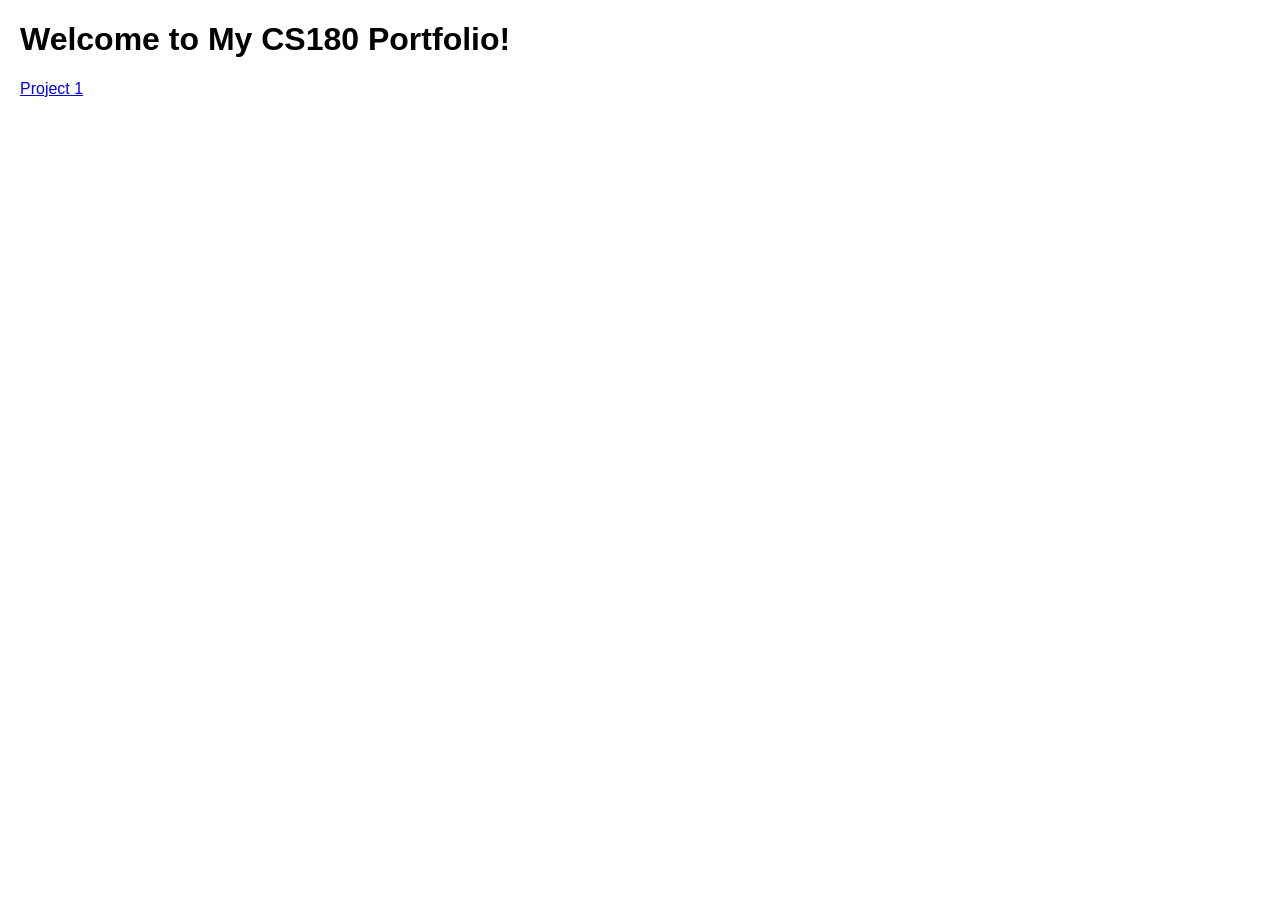
==== index.html @ 1bf8bff7 "First file" ====
<!DOCTYPE html>
<html>
<head>
    <title>My Portfolio</title>
    <style>
        body {
            font-family: Arial, sans-serif;
            margin: 20px;
        }
    </style>
</head>
<body>
    <h1>Welcome to My CS180 Portfolio!</h1>
    <a href="./1/index.html">Project 1</a>
</body>
</html>
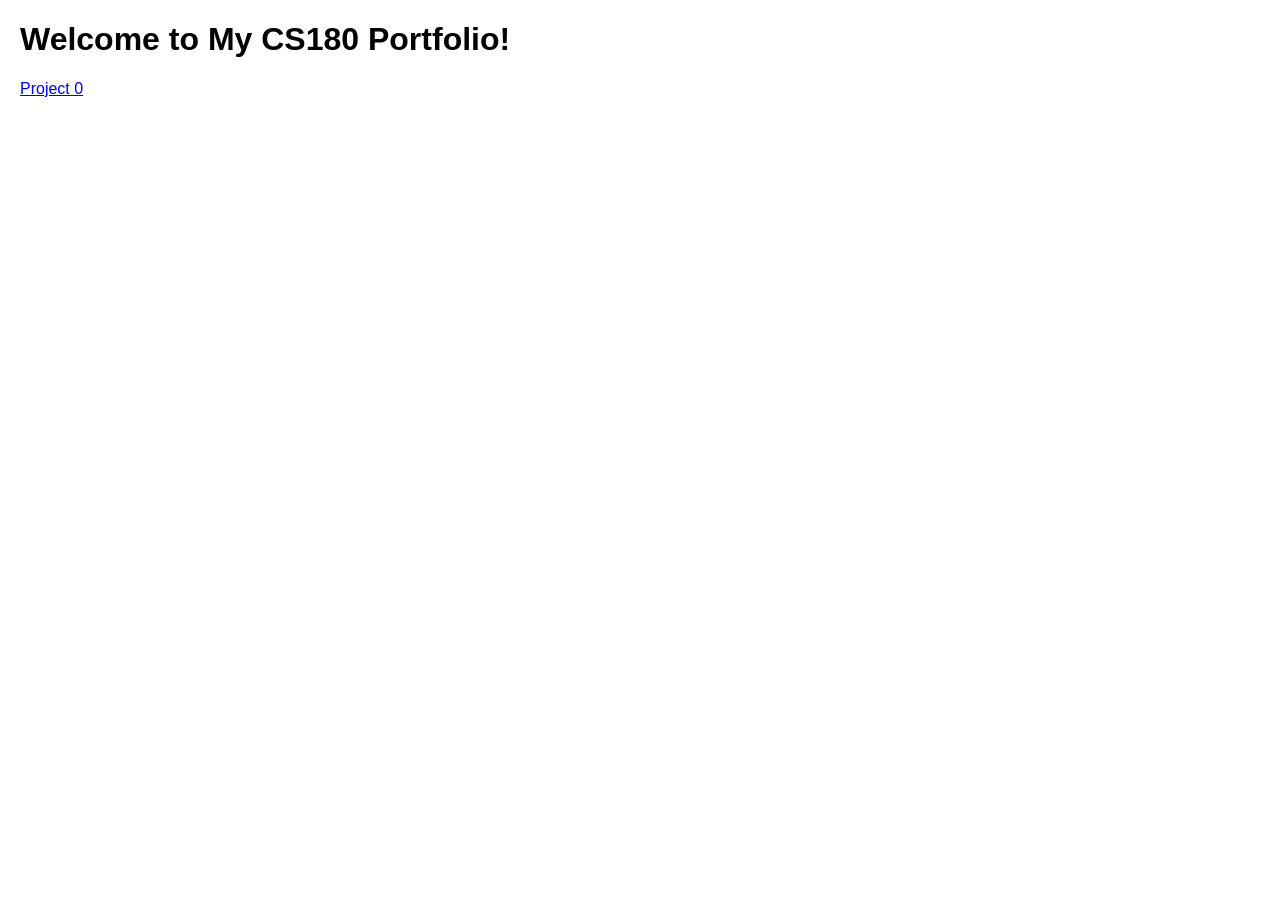
==== commit 08835257: "adding all images + text to website" ====
--- a/index.html
+++ b/index.html
@@ -11,6 +11,6 @@
 </head>
 <body>
     <h1>Welcome to My CS180 Portfolio!</h1>
-    <a href="./1/index.html">Project 1</a>
+    <a href="./0/index.html">Project 0</a>
 </body>
 </html>
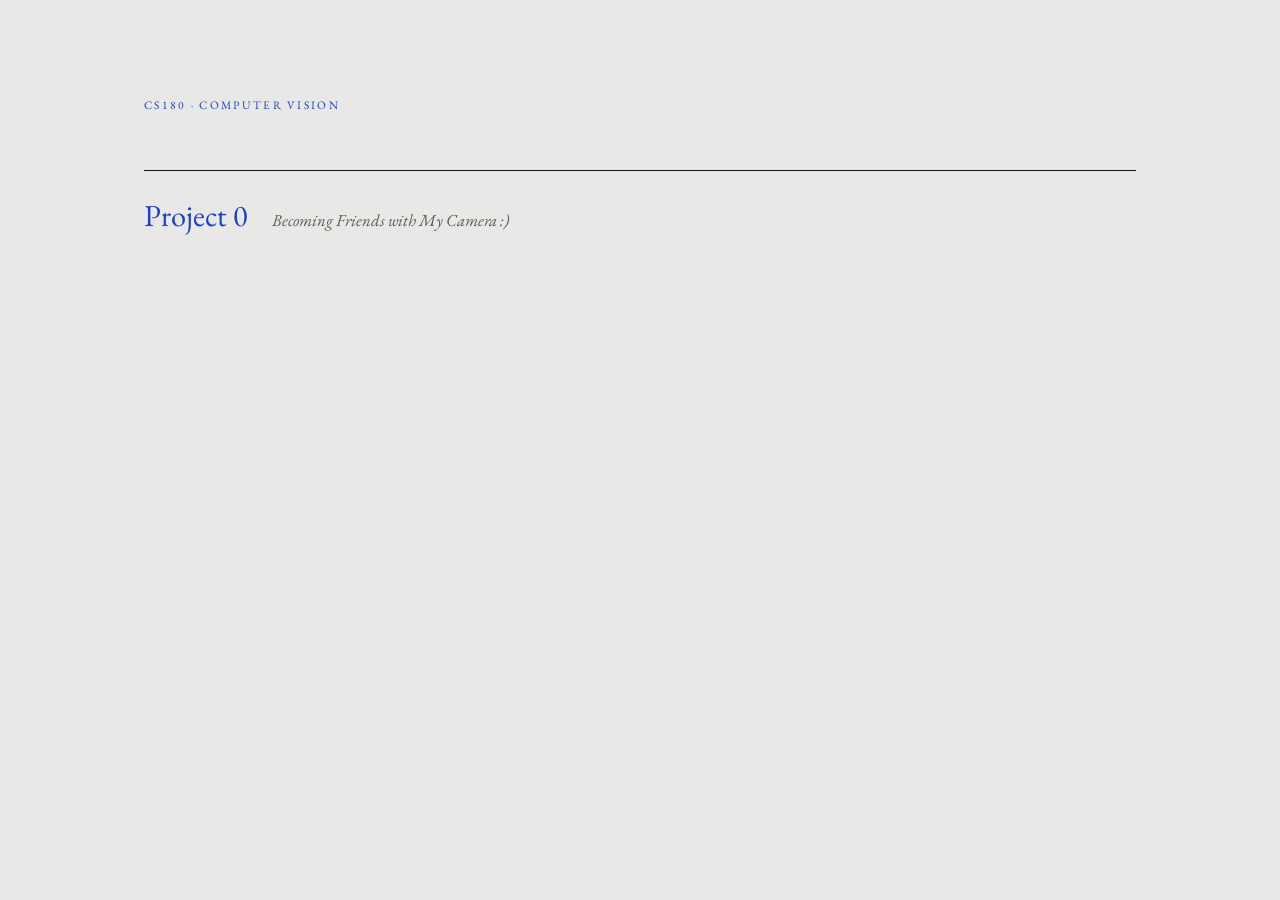
==== commit 374b36f0: "[ai-assisted] website styling :)" ====
--- a/index.html
+++ b/index.html
@@ -1,16 +1,24 @@
 <!DOCTYPE html>
-<html>
+<html lang="en">
 <head>
-    <title>My Portfolio</title>
-    <style>
-        body {
-            font-family: Arial, sans-serif;
-            margin: 20px;
-        }
-    </style>
+    <meta charset="utf-8">
+    <meta name="viewport" content="width=device-width, initial-scale=1">
+    <title>Aditya Dawar — CS180</title>
+    <link href="https://fonts.googleapis.com/css2?family=EB+Garamond:ital,wght@0,400;0,700;1,400&display=swap" rel="stylesheet">
+    <link rel="stylesheet" href="style.css">
 </head>
 <body>
-    <h1>Welcome to My CS180 Portfolio!</h1>
-    <a href="./0/index.html">Project 0</a>
+<main>
+    <p class="label">CS180 &middot; Computer Vision</p>
+
+    <ul class="index">
+        <li>
+            <a href="./0/index.html">
+                Project 0
+                <span>Becoming Friends with My Camera :&rpar;</span>
+            </a>
+        </li>
+    </ul>
+</main>
 </body>
 </html>
--- a/style.css
+++ b/style.css
@@ -0,0 +1,129 @@
+:root {
+  --bg:   #e8e8e6;
+  --ink:  #121212;
+  --blue: #1c3fcc;
+  --line: #c7c7c2;
+}
+
+* { box-sizing: border-box; }
+
+body {
+  margin: 0;
+  padding: clamp(2.5rem, 8vw, 6rem) clamp(1.25rem, 6vw, 3.5rem);
+  background: var(--bg);
+  color: var(--ink);
+  font: 400 1.15rem/1.6 "EB Garamond", Garamond, "Adobe Garamond Pro", Baskerville, Georgia, serif;
+}
+
+main { max-width: 62rem; margin: 0 auto; }
+
+/* --- masthead --- */
+
+.label {
+  text-transform: uppercase;
+  letter-spacing: .2em;
+  font-size: .72rem;
+  color: var(--blue);
+  margin: 0 0 1.25rem;
+}
+
+h1 {
+  font-weight: 400;
+  font-size: clamp(2.75rem, 8vw, 5rem);
+  line-height: 1.02;
+  letter-spacing: -.02em;
+  margin: 0 0 1.5rem;
+}
+
+.lede { font-size: 1.35rem; font-style: italic; margin: 0; }
+
+/* --- sections --- */
+
+section {
+  margin-top: clamp(3.5rem, 9vw, 6.5rem);
+  padding-top: 1.5rem;
+  border-top: 1px solid var(--ink);
+}
+
+h2 {
+  font-weight: 700;
+  font-size: 1.6rem;
+  letter-spacing: .01em;
+  margin: 0 0 .4rem;
+}
+
+/* the aside before each part */
+.quip {
+  font-style: italic;
+  font-size: 1.25rem;
+  color: var(--blue);
+  margin: 0 0 2.25rem;
+}
+
+/* --- image rows --- */
+
+.row {
+  display: flex;
+  flex-wrap: wrap;
+  align-items: flex-start;
+  gap: 1.5rem;
+  margin-bottom: 2.5rem;
+}
+
+figure { flex: 1 1 14rem; max-width: 20rem; margin: 0; }
+figure.wide { flex-basis: 28rem; max-width: 34rem; }
+
+img {
+  display: block;
+  width: 100%;
+  height: auto;
+  background: #fff;
+  padding: .5rem;
+  border: 1px solid var(--line);
+}
+
+figcaption {
+  text-align: center;
+  margin-top: .7rem;
+  text-transform: uppercase;
+  letter-spacing: .16em;
+  font-size: .7rem;
+  color: #5a5a56;
+}
+
+/* --- links --- */
+
+a {
+  color: var(--blue);
+  text-decoration: none;
+  border-bottom: 1px solid currentColor;
+}
+
+a:hover { background: var(--blue); color: #fff; border-color: transparent; }
+
+.back { display: inline-block; margin-bottom: 3rem; font-size: .95rem; }
+
+/* --- home page index --- */
+
+.index { list-style: none; padding: 0; margin: 3.5rem 0 0; }
+
+.index li { border-top: 1px solid var(--ink); }
+
+.index a {
+  display: flex;
+  flex-wrap: wrap;
+  gap: .5rem 1.5rem;
+  align-items: baseline;
+  padding: 1.25rem 0;
+  border: 0;
+  font-size: 1.9rem;
+}
+
+.index a span {
+  font-style: italic;
+  font-size: 1.05rem;
+  color: #5a5a56;
+}
+
+.index a:hover { background: none; color: var(--blue); }
+.index a:hover span { color: var(--blue); }
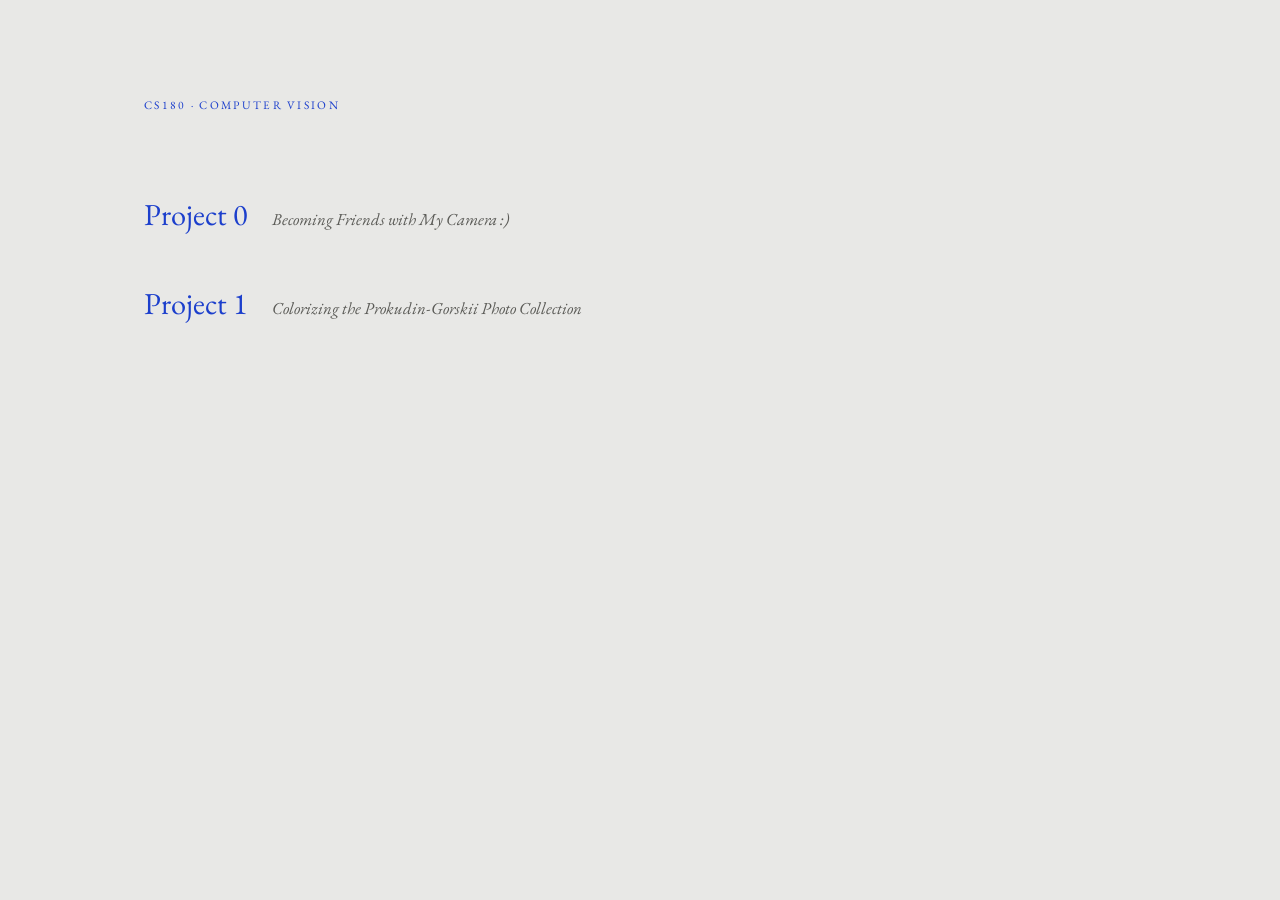
==== commit d6dd6653: "other website changes" ====
--- a/index.html
+++ b/index.html
@@ -18,6 +18,12 @@
                 <span>Becoming Friends with My Camera :&rpar;</span>
             </a>
         </li>
+        <li>
+            <a href="./1/index.html">
+                Project 1
+                <span>Colorizing the Prokudin-Gorskii Photo Collection</span>
+            </a>
+        </li>
     </ul>
 </main>
 </body>
--- a/style.css
+++ b/style.css
@@ -39,11 +39,7 @@
 
 /* --- sections --- */
 
-section {
-  margin-top: clamp(3.5rem, 9vw, 6.5rem);
-  padding-top: 1.5rem;
-  border-top: 1px solid var(--ink);
-}
+section { margin-top: clamp(2.5rem, 6vw, 4.5rem); }
 
 h2 {
   font-weight: 700;
@@ -91,6 +87,15 @@
   color: #5a5a56;
 }
 
+/* per-image comment space under a caption; empty until filled */
+.note { margin: .5rem 0 0; font-size: .95rem; font-style: italic; text-align: center; }
+
+/* --- prose extras --- */
+
+code { font-size: .88em; }
+
+math[display="block"] { margin: 1.5rem 0; font-size: 1.2rem; }
+
 /* --- links --- */
 
 a {
@@ -106,8 +111,6 @@
 /* --- home page index --- */
 
 .index { list-style: none; padding: 0; margin: 3.5rem 0 0; }
-
-.index li { border-top: 1px solid var(--ink); }
 
 .index a {
   display: flex;
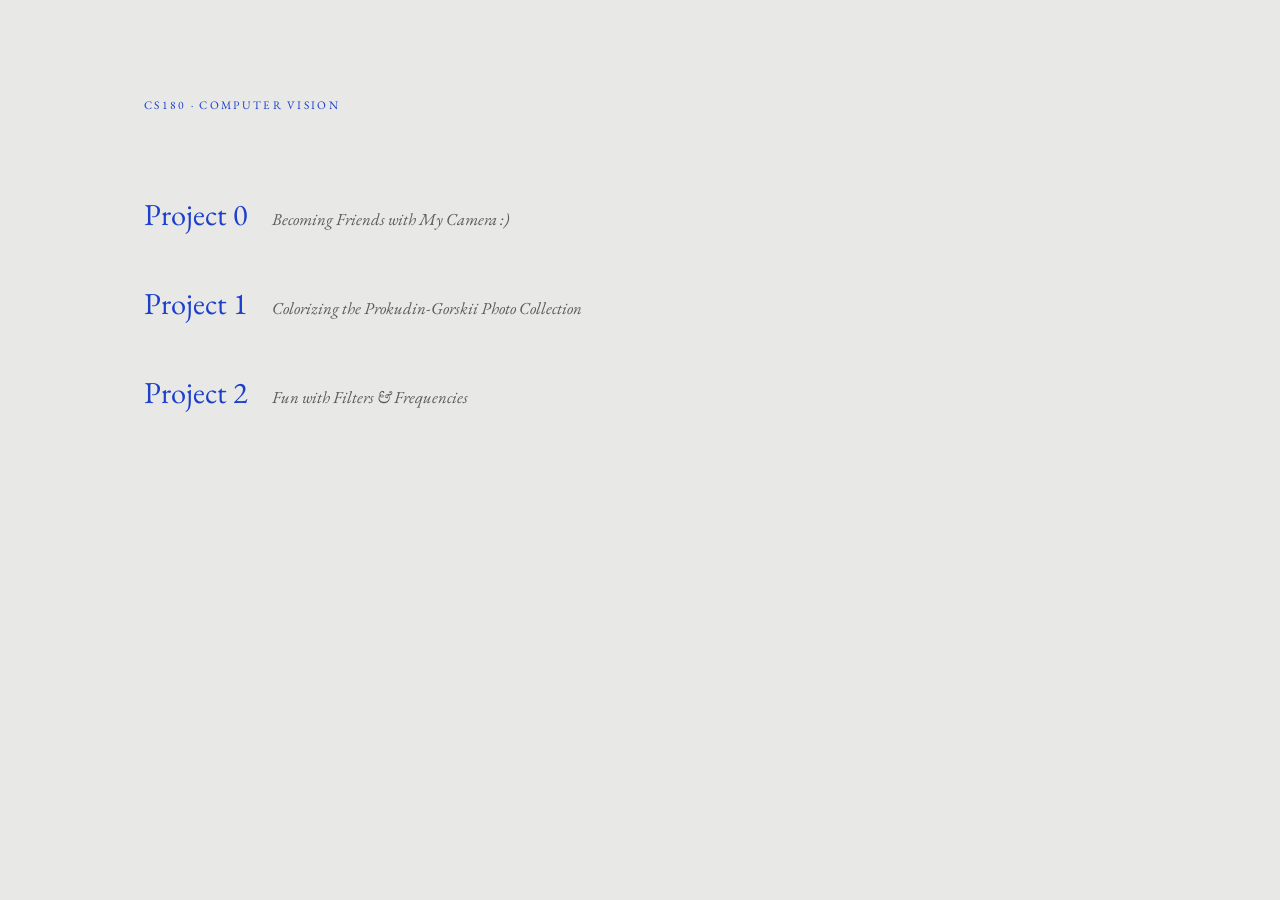
==== commit d7fd3b8c: "website" ====
--- a/index.html
+++ b/index.html
@@ -24,6 +24,12 @@
                 <span>Colorizing the Prokudin-Gorskii Photo Collection</span>
             </a>
         </li>
+        <li>
+            <a href="./2/index.html">
+                Project 2
+                <span>Fun with Filters & Frequencies</span>
+            </a>
+        </li>
     </ul>
 </main>
 </body>
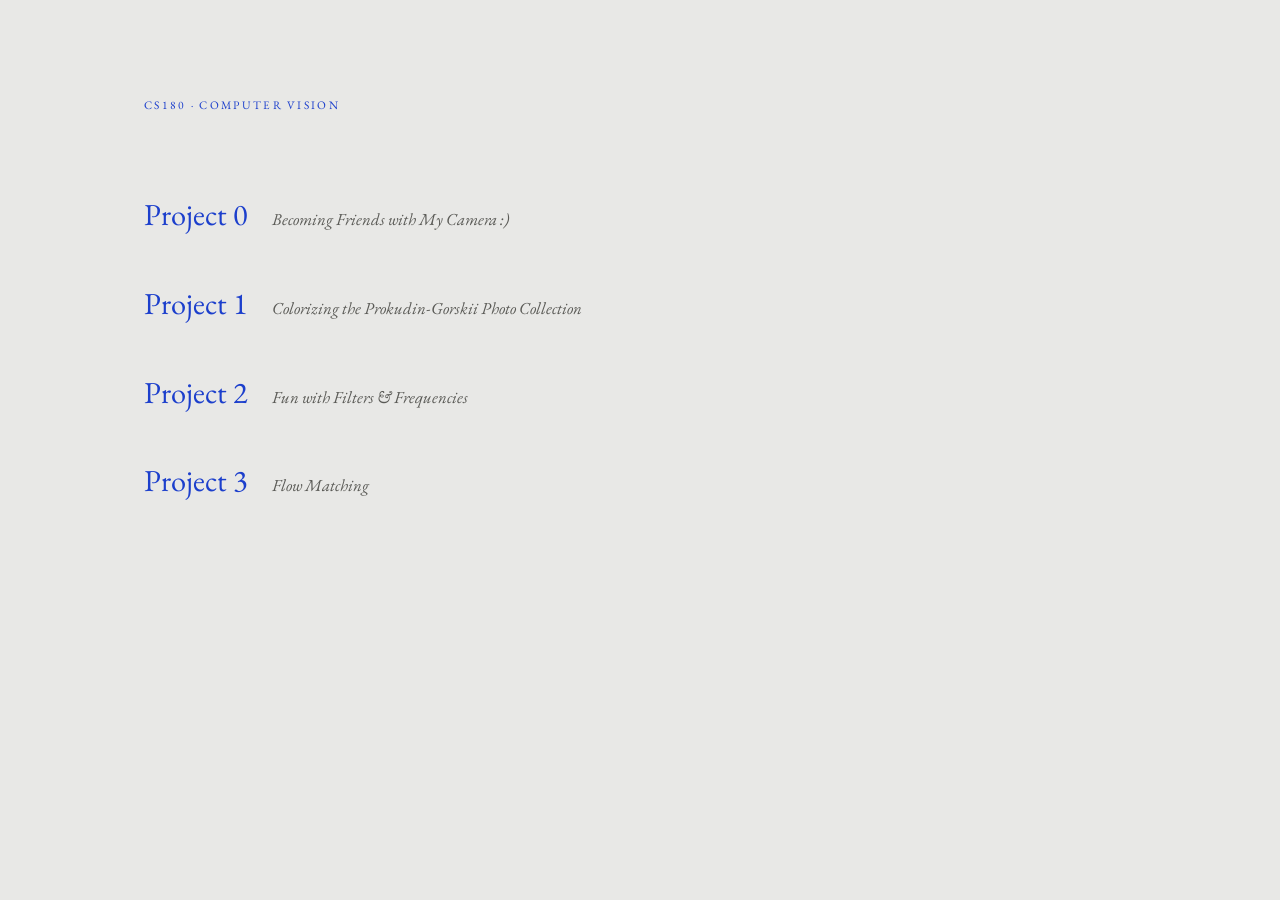
==== commit 5b79b3a8: "project3" ====
--- a/index.html
+++ b/index.html
@@ -30,6 +30,12 @@
                 <span>Fun with Filters & Frequencies</span>
             </a>
         </li>
+        <li>
+            <a href="./3/submission/index.html">
+                Project 3
+                <span>Flow Matching</span>
+            </a>
+        </li>
     </ul>
 </main>
 </body>
--- a/style.css
+++ b/style.css
@@ -68,6 +68,17 @@
 
 figure { flex: 1 1 14rem; max-width: 20rem; margin: 0; }
 figure.wide { flex-basis: 28rem; max-width: 34rem; }
+figure.half { flex-basis: 22rem; max-width: 28rem; }
+figure.full { flex: 1 1 100%; max-width: 100%; }
+figure.tiny { flex: 0 0 auto; max-width: 7rem; }
+
+h3 { font-weight: 700; font-size: 1.15rem; margin: 2.75rem 0 .5rem; }
+
+.part {
+  font-size: clamp(2rem, 5vw, 2.75rem);
+  margin-top: clamp(3.5rem, 8vw, 5.5rem);
+  letter-spacing: -.01em;
+}
 
 img {
   display: block;
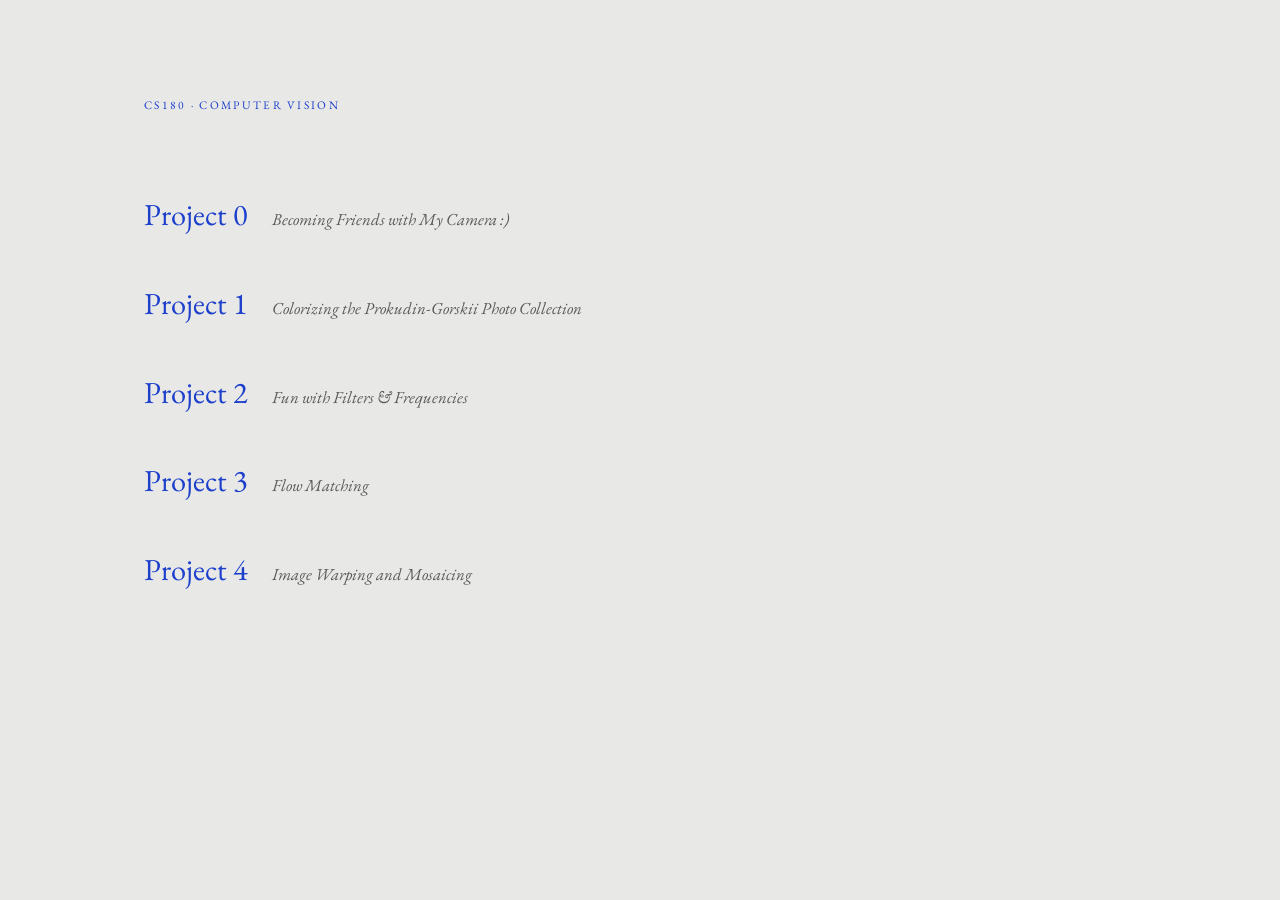
==== commit 404450f4: "proj3 submission, proj4 done" ====
--- a/index.html
+++ b/index.html
@@ -36,6 +36,12 @@
                 <span>Flow Matching</span>
             </a>
         </li>
+        <li>
+            <a href="./4/index.html">
+                Project 4
+                <span>Image Warping and Mosaicing</span>
+            </a>
+        </li>
     </ul>
 </main>
 </body>
--- a/style.css
+++ b/style.css
@@ -107,6 +107,47 @@
 
 math[display="block"] { margin: 1.5rem 0; font-size: 1.2rem; }
 
+/* --- math and code --- */
+
+.eq { text-align: center; margin: 1.6rem 0; font-size: 1.1rem; }
+.eq .lbl { font-style: italic; margin-right: .5em; }
+
+/* bracketed matrix */
+.mat {
+  position: relative;
+  display: inline-grid;
+  grid-template-columns: repeat(3, auto);
+  gap: .55em 1.9em;
+  padding: .7em 1.35em;
+  text-align: right;
+  line-height: 1.4;
+  font-variant-numeric: lining-nums tabular-nums;
+  vertical-align: middle;
+}
+
+.mat::before, .mat::after {
+  content: '';
+  position: absolute;
+  top: 0; bottom: 0;
+  width: .55em;
+  border: 1.5px solid var(--ink);
+}
+
+.mat::before { left: 0;  border-right: 0; }
+.mat::after  { right: 0; border-left: 0; }
+
+.mat sub { font-size: .75em; }
+
+pre {
+  background: #fff;
+  border: 1px solid var(--line);
+  padding: 1rem 1.15rem;
+  overflow-x: auto;
+  font-size: .8rem;
+  line-height: 1.55;
+  margin: 1.5rem 0;
+}
+
 /* --- links --- */
 
 a {
